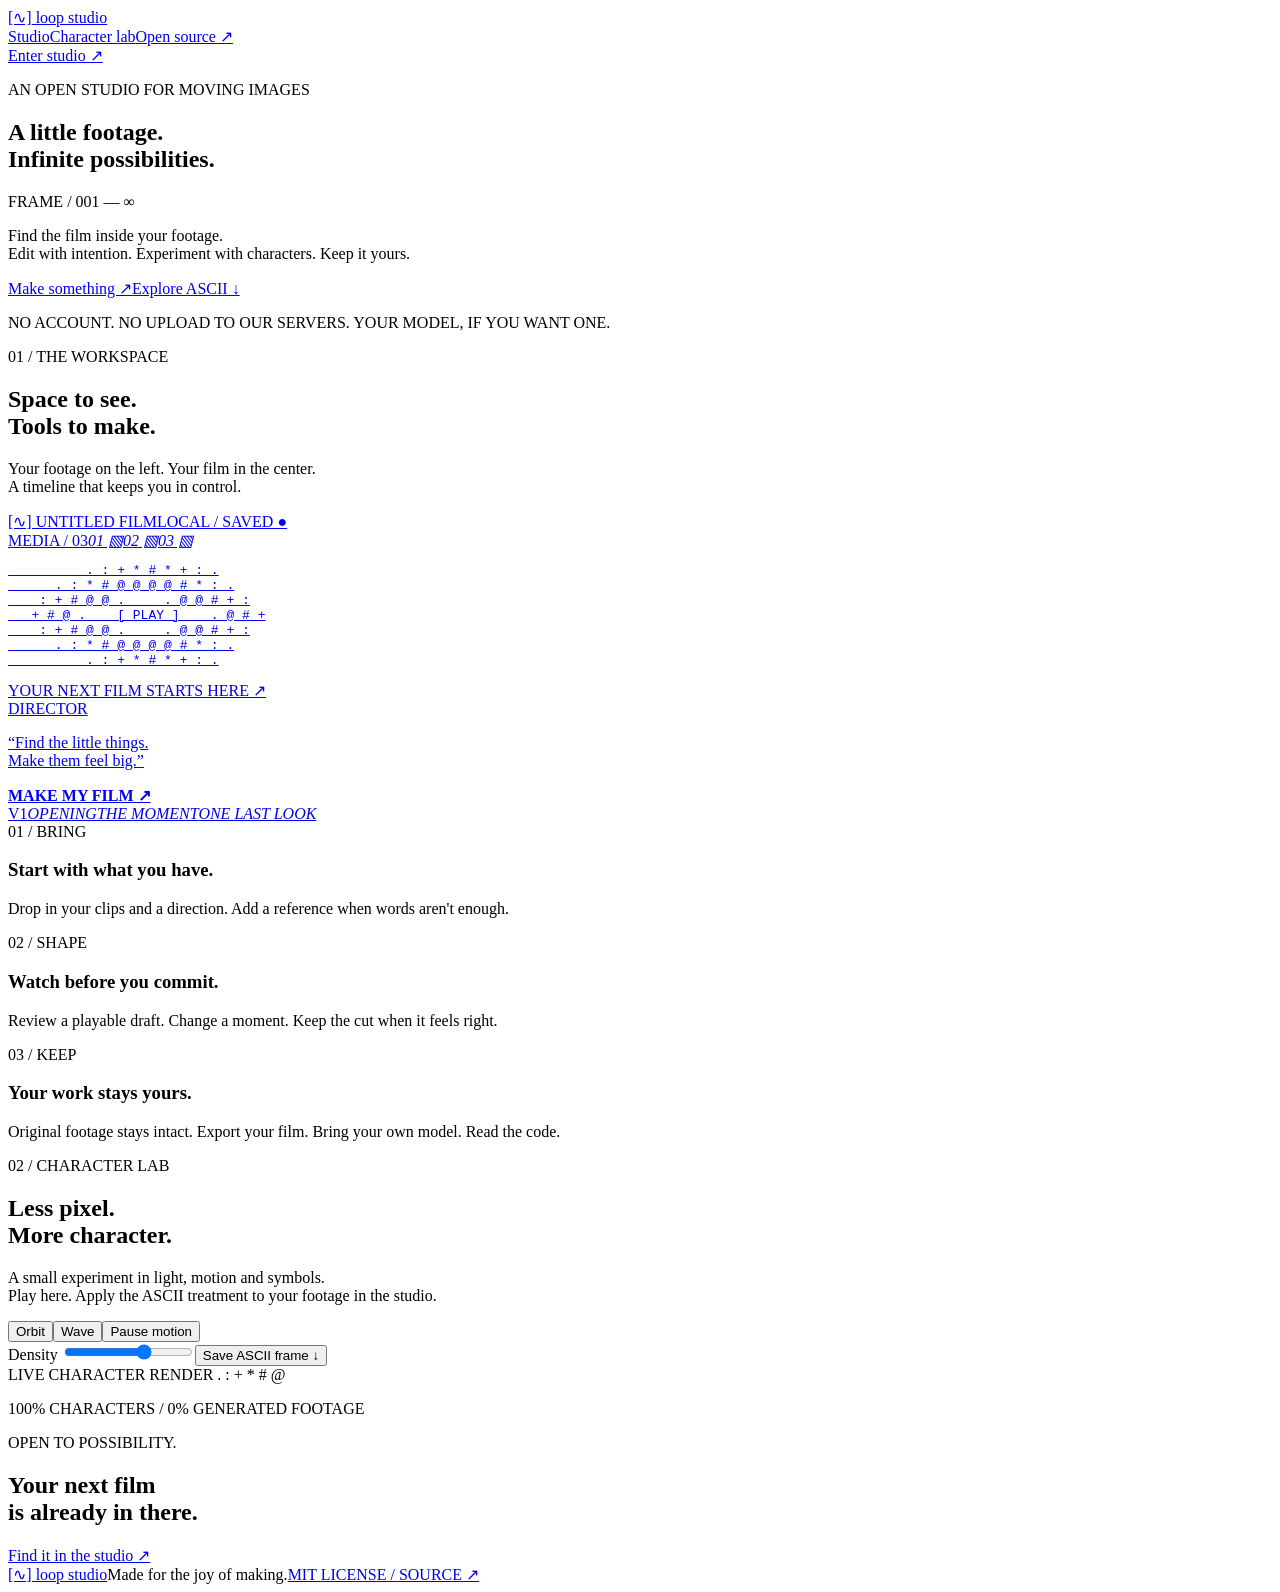
==== loop_studio/web/landing.html @ 1031a1b2 "Build dark studio and landing page with rendered ASCII effects" ====
<!doctype html><html lang="en"><head><meta charset="utf-8"><meta name="viewport" content="width=device-width,initial-scale=1"><meta name="description" content="An open-source video studio. Bring your footage, find your cut, and make every frame yours."><title>Loop Studio — A little footage. Infinite possibilities.</title><link rel="stylesheet" href="/landing.css"></head><body>
<header><a href="/" class="logo"><span>[∿]</span> loop studio</a><nav><a href="/studio">Studio</a><a href="#character-lab">Character lab</a><a href="https://github.com/sissississi-013/Loop-Studio">Open source ↗</a></nav><a class="pill" href="/studio">Enter studio ↗</a></header>
<main><section class="hero"><p class="eyebrow"><span class="status-dot"></span> AN OPEN STUDIO FOR MOVING IMAGES</p><h1>A little footage.<br><span>Infinite possibilities.</span></h1><div class="orbital" aria-hidden="true"><pre id="hero-ascii"></pre><span class="orbit-label">FRAME / 001 — ∞</span></div><p class="intro">Find the film inside your footage.<br>Edit with intention. Experiment with characters. Keep it yours.</p><div class="hero-actions"><a class="solid" href="/studio">Make something ↗</a><a class="pill" href="#character-lab">Explore ASCII ↓</a></div><p class="micro">NO ACCOUNT. NO UPLOAD TO OUR SERVERS. YOUR MODEL, IF YOU WANT ONE.</p></section>
<section class="workbench" id="studio"><div class="section-heading"><p class="eyebrow">01 / THE WORKSPACE</p><h2>Space to see.<br>Tools to make.</h2><p>Your footage on the left. Your film in the center.<br>A timeline that keeps you in control.</p></div><a class="studio-preview" href="/studio" aria-label="Open the editing studio"><div class="mock-top"><span>[∿] UNTITLED FILM</span><span>LOCAL / SAVED ●</span></div><div class="mock-body"><div class="mock-library"><span>MEDIA / 03</span><i>01 ▧</i><i>02 ▧</i><i>03 ▧</i></div><div class="mock-screen"><pre>          . : + * # * + : .
      . : * # @ @ @ @ # * : .
    : + # @ @ .     . @ @ # + :
   + # @ .    [ PLAY ]    . @ # +
    : + # @ @ .     . @ @ # + :
      . : * # @ @ @ @ # * : .
          . : + * # * + : .</pre><span>YOUR NEXT FILM STARTS HERE ↗</span></div><div class="mock-inspector"><span>DIRECTOR</span><p>“Find the little things.<br>Make them feel big.”</p><b>MAKE MY FILM ↗</b></div></div><div class="mock-timeline"><span>V1</span><i>OPENING</i><i>THE MOMENT</i><i>ONE LAST LOOK</i></div></a></section>
<section class="features"><article><span>01 / BRING</span><h3>Start with what you have.</h3><p>Drop in your clips and a direction. Add a reference when words aren't enough.</p></article><article><span>02 / SHAPE</span><h3>Watch before you commit.</h3><p>Review a playable draft. Change a moment. Keep the cut when it feels right.</p></article><article><span>03 / KEEP</span><h3>Your work stays yours.</h3><p>Original footage stays intact. Export your film. Bring your own model. Read the code.</p></article></section>
<section class="character-lab" id="character-lab"><div class="section-heading"><p class="eyebrow">02 / CHARACTER LAB</p><h2>Less pixel.<br>More character.</h2><p>A small experiment in light, motion and symbols.<br>Play here. Apply the ASCII treatment to your footage in the studio.</p><div class="lab-controls"><button data-shape="orbit" class="active">Orbit</button><button data-shape="wave">Wave</button><button id="pause-art">Pause motion</button></div><label class="density">Density <input id="density" type="range" min="45" max="100" value="80"></label><button class="pill" id="download-ascii">Save ASCII frame ↓</button></div><div class="lab-screen"><div class="lab-status"><span>LIVE CHARACTER RENDER</span><span> . : + * # @ </span></div><pre id="lab-ascii" aria-label="Animated ASCII artwork"></pre><p>100% CHARACTERS / 0% GENERATED FOOTAGE</p></div></section>
<section class="closing"><p class="eyebrow">OPEN TO POSSIBILITY.</p><h2>Your next film<br>is already in there.</h2><a class="solid" href="/studio">Find it in the studio ↗</a></section></main><footer><a class="logo" href="/">[∿] loop studio</a><span>Made for the joy of making.</span><a href="https://github.com/sissississi-013/Loop-Studio">MIT LICENSE / SOURCE ↗</a></footer><script src="/landing.js"></script></body></html>
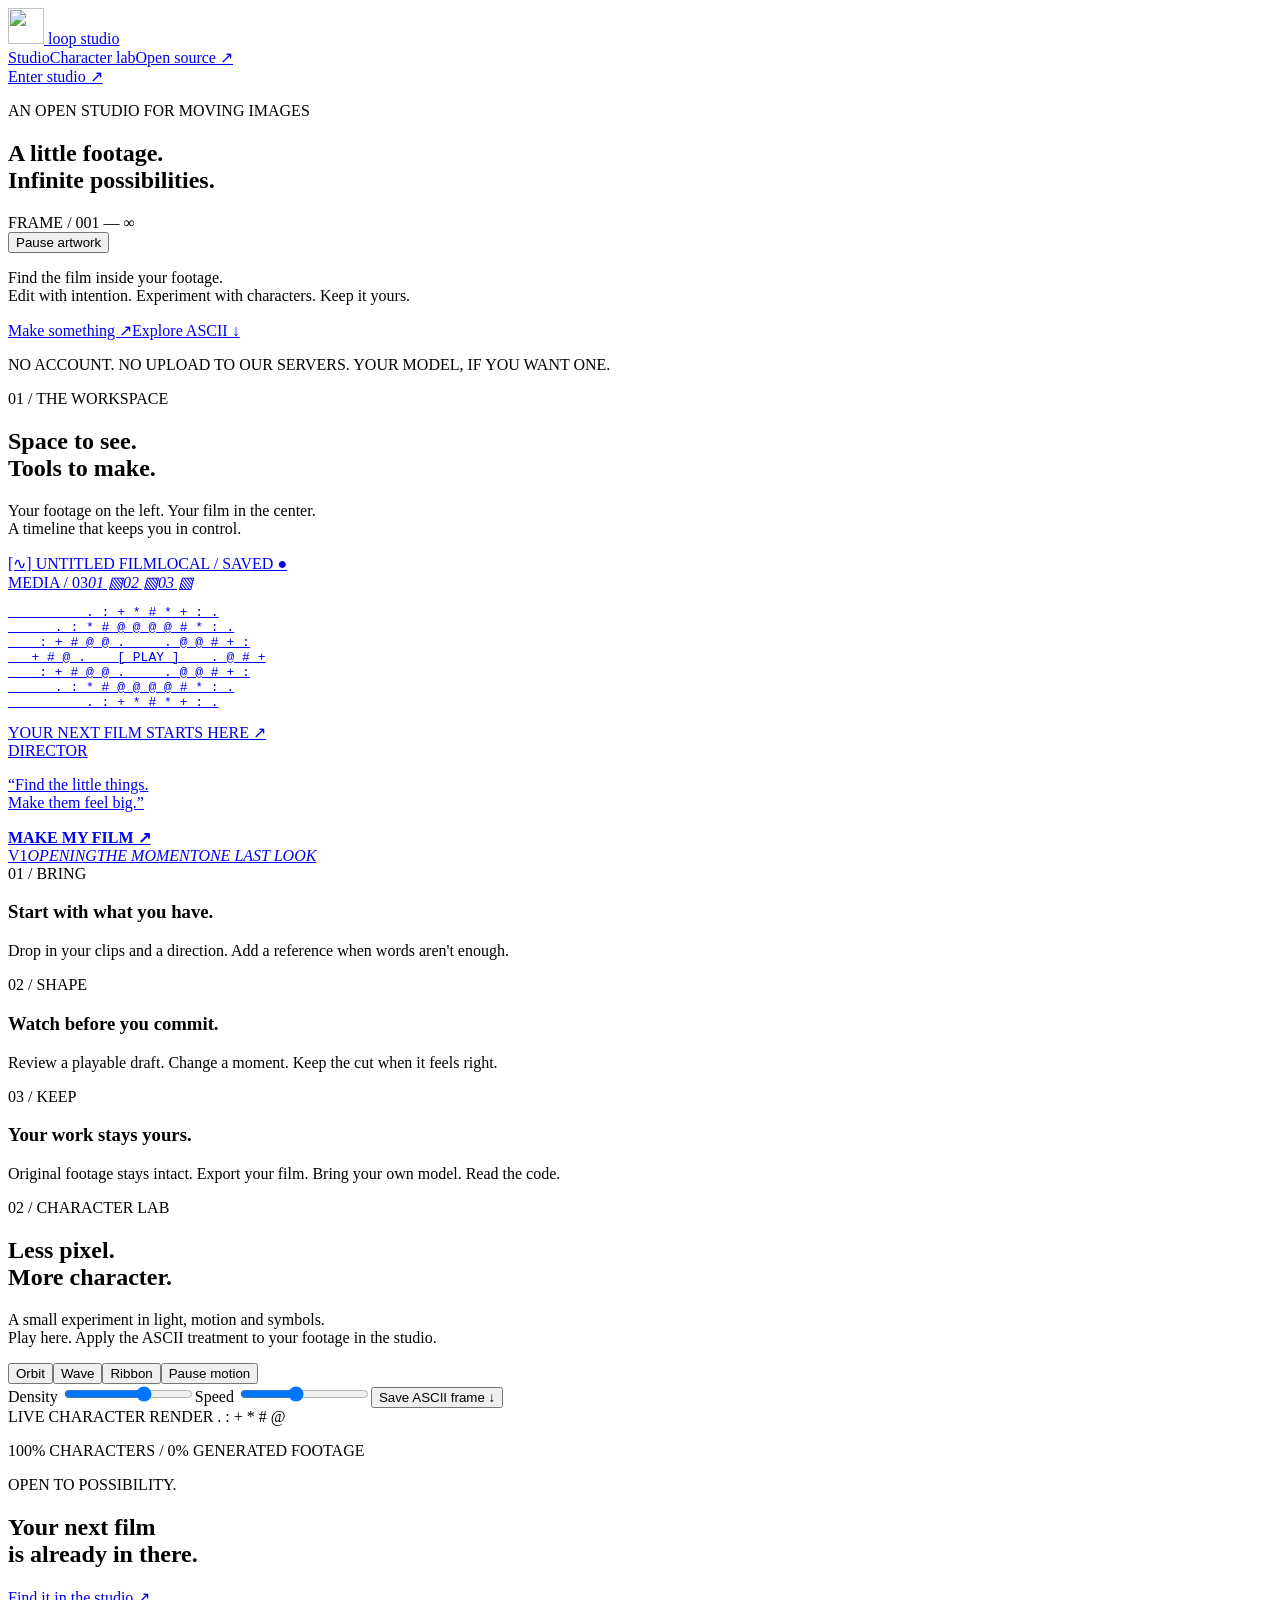
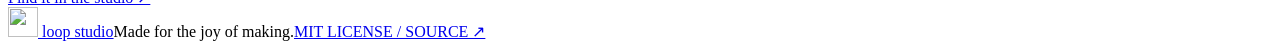
==== commit da9d7f52: "Add Loop logo and animated ASCII ribbon identity" ====
--- a/loop_studio/web/landing.html
+++ b/loop_studio/web/landing.html
@@ -1,6 +1,6 @@
-<!doctype html><html lang="en"><head><meta charset="utf-8"><meta name="viewport" content="width=device-width,initial-scale=1"><meta name="description" content="An open-source video studio. Bring your footage, find your cut, and make every frame yours."><title>Loop Studio — A little footage. Infinite possibilities.</title><link rel="stylesheet" href="/landing.css"></head><body>
-<header><a href="/" class="logo"><span>[∿]</span> loop studio</a><nav><a href="/studio">Studio</a><a href="#character-lab">Character lab</a><a href="https://github.com/sissississi-013/Loop-Studio">Open source ↗</a></nav><a class="pill" href="/studio">Enter studio ↗</a></header>
-<main><section class="hero"><p class="eyebrow"><span class="status-dot"></span> AN OPEN STUDIO FOR MOVING IMAGES</p><h1>A little footage.<br><span>Infinite possibilities.</span></h1><div class="orbital" aria-hidden="true"><pre id="hero-ascii"></pre><span class="orbit-label">FRAME / 001 — ∞</span></div><p class="intro">Find the film inside your footage.<br>Edit with intention. Experiment with characters. Keep it yours.</p><div class="hero-actions"><a class="solid" href="/studio">Make something ↗</a><a class="pill" href="#character-lab">Explore ASCII ↓</a></div><p class="micro">NO ACCOUNT. NO UPLOAD TO OUR SERVERS. YOUR MODEL, IF YOU WANT ONE.</p></section>
+<!doctype html><html lang="en"><head><meta charset="utf-8"><meta name="viewport" content="width=device-width,initial-scale=1"><meta name="description" content="An open-source video studio. Bring your footage, find your cut, and make every frame yours."><title>Loop Studio — A little footage. Infinite possibilities.</title><link rel="icon" type="image/png" href="/loop-mark.png"><link rel="stylesheet" href="/landing.css"></head><body>
+<header><a href="/" class="logo"><img src="/loop-mark.png" alt="" width="36" height="36"> loop studio</a><nav><a href="/studio">Studio</a><a href="#character-lab">Character lab</a><a href="https://github.com/sissississi-013/Loop-Studio">Open source ↗</a></nav><a class="pill" href="/studio">Enter studio ↗</a></header>
+<main><section class="hero"><div class="light-trails" aria-hidden="true"></div><p class="eyebrow"><span class="status-dot"></span> AN OPEN STUDIO FOR MOVING IMAGES</p><h1>A little footage.<br><span>Infinite possibilities.</span></h1><div class="orbital" aria-hidden="true"><pre id="hero-ascii"></pre><span class="orbit-label">FRAME / 001 — ∞</span></div><button class="motion-toggle" id="pause-hero">Pause artwork</button><p class="intro">Find the film inside your footage.<br>Edit with intention. Experiment with characters. Keep it yours.</p><div class="hero-actions"><a class="solid" href="/studio">Make something ↗</a><a class="pill" href="#character-lab">Explore ASCII ↓</a></div><p class="micro">NO ACCOUNT. NO UPLOAD TO OUR SERVERS. YOUR MODEL, IF YOU WANT ONE.</p></section>
 <section class="workbench" id="studio"><div class="section-heading"><p class="eyebrow">01 / THE WORKSPACE</p><h2>Space to see.<br>Tools to make.</h2><p>Your footage on the left. Your film in the center.<br>A timeline that keeps you in control.</p></div><a class="studio-preview" href="/studio" aria-label="Open the editing studio"><div class="mock-top"><span>[∿] UNTITLED FILM</span><span>LOCAL / SAVED ●</span></div><div class="mock-body"><div class="mock-library"><span>MEDIA / 03</span><i>01 ▧</i><i>02 ▧</i><i>03 ▧</i></div><div class="mock-screen"><pre>          . : + * # * + : .
       . : * # @ @ @ @ # * : .
     : + # @ @ .     . @ @ # + :
@@ -9,5 +9,5 @@
       . : * # @ @ @ @ # * : .
           . : + * # * + : .</pre><span>YOUR NEXT FILM STARTS HERE ↗</span></div><div class="mock-inspector"><span>DIRECTOR</span><p>“Find the little things.<br>Make them feel big.”</p><b>MAKE MY FILM ↗</b></div></div><div class="mock-timeline"><span>V1</span><i>OPENING</i><i>THE MOMENT</i><i>ONE LAST LOOK</i></div></a></section>
 <section class="features"><article><span>01 / BRING</span><h3>Start with what you have.</h3><p>Drop in your clips and a direction. Add a reference when words aren't enough.</p></article><article><span>02 / SHAPE</span><h3>Watch before you commit.</h3><p>Review a playable draft. Change a moment. Keep the cut when it feels right.</p></article><article><span>03 / KEEP</span><h3>Your work stays yours.</h3><p>Original footage stays intact. Export your film. Bring your own model. Read the code.</p></article></section>
-<section class="character-lab" id="character-lab"><div class="section-heading"><p class="eyebrow">02 / CHARACTER LAB</p><h2>Less pixel.<br>More character.</h2><p>A small experiment in light, motion and symbols.<br>Play here. Apply the ASCII treatment to your footage in the studio.</p><div class="lab-controls"><button data-shape="orbit" class="active">Orbit</button><button data-shape="wave">Wave</button><button id="pause-art">Pause motion</button></div><label class="density">Density <input id="density" type="range" min="45" max="100" value="80"></label><button class="pill" id="download-ascii">Save ASCII frame ↓</button></div><div class="lab-screen"><div class="lab-status"><span>LIVE CHARACTER RENDER</span><span> . : + * # @ </span></div><pre id="lab-ascii" aria-label="Animated ASCII artwork"></pre><p>100% CHARACTERS / 0% GENERATED FOOTAGE</p></div></section>
-<section class="closing"><p class="eyebrow">OPEN TO POSSIBILITY.</p><h2>Your next film<br>is already in there.</h2><a class="solid" href="/studio">Find it in the studio ↗</a></section></main><footer><a class="logo" href="/">[∿] loop studio</a><span>Made for the joy of making.</span><a href="https://github.com/sissississi-013/Loop-Studio">MIT LICENSE / SOURCE ↗</a></footer><script src="/landing.js"></script></body></html>
+<section class="character-lab" id="character-lab"><div class="section-heading"><p class="eyebrow">02 / CHARACTER LAB</p><h2>Less pixel.<br>More character.</h2><p>A small experiment in light, motion and symbols.<br>Play here. Apply the ASCII treatment to your footage in the studio.</p><div class="lab-controls"><button data-shape="orbit" class="active">Orbit</button><button data-shape="wave">Wave</button><button data-shape="ribbon">Ribbon</button><button id="pause-art">Pause motion</button></div><label class="density">Density <input id="density" type="range" min="45" max="100" value="80"></label><label class="density">Speed <input id="speed" type="range" min="25" max="200" value="100"></label><button class="pill" id="download-ascii">Save ASCII frame ↓</button></div><div class="lab-screen"><div class="lab-status"><span>LIVE CHARACTER RENDER</span><span> . : + * # @ </span></div><pre id="lab-ascii" aria-label="Animated ASCII artwork"></pre><p>100% CHARACTERS / 0% GENERATED FOOTAGE</p></div></section>
+<section class="closing"><p class="eyebrow">OPEN TO POSSIBILITY.</p><h2>Your next film<br>is already in there.</h2><a class="solid" href="/studio">Find it in the studio ↗</a></section></main><footer><a class="logo" href="/"><img src="/loop-mark.png" alt="" width="30" height="30"> loop studio</a><span>Made for the joy of making.</span><a href="https://github.com/sissississi-013/Loop-Studio">MIT LICENSE / SOURCE ↗</a></footer><script src="/landing.js"></script></body></html>
